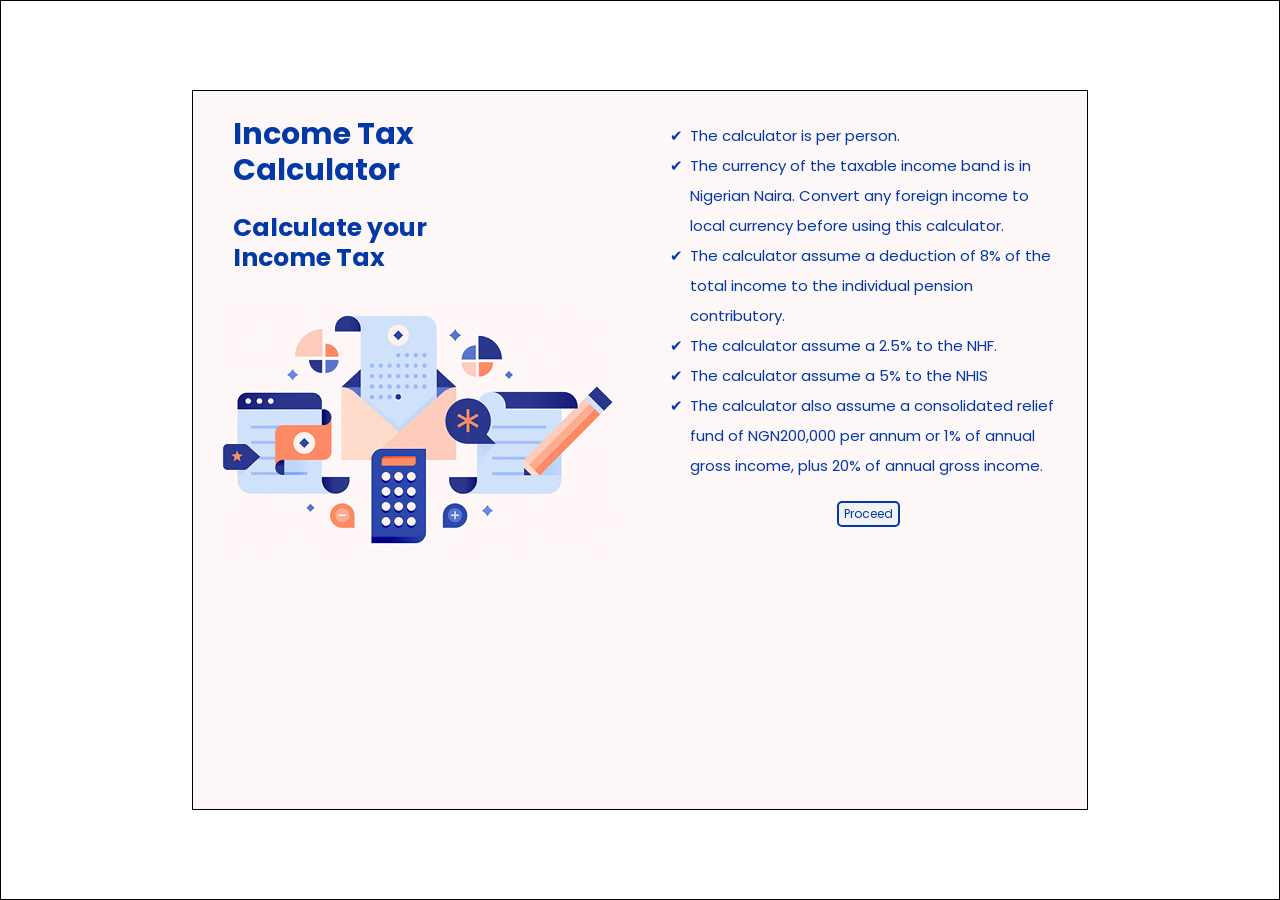
==== index.html @ 654c1abc "completed homepage" ====
<!DOCTYPE html>
<html lang="en">
<head>
  <meta charset="UTF-8">
  <meta name="viewport" content="width=device-width, initial-scale=1.0">
  <title>Income Tax Calculator</title>
  <link href="https://fonts.googleapis.com/css2?family=Poppins:wght@500;700&display=swap" rel="stylesheet">
  <link rel="stylesheet" href="tax.css">
  <script src="tax.js" async></script>
</head>
<body>
  <main class="container">
    <div class="welcome-page">
      <section class="visual">
        <div class="holder">
          <h1>Income Tax Calculator</h1>
          <h2>Calculate your Income Tax</h2>
        </div>
        <div class="img-container">
          <img src="calc.png" alt="calculator image">
        </div>
      </section>

      <section class="instruction">
        <div class="info">
          <ul>
            <li>The calculator is per person.</li>
            <li>The currency of the taxable income band is in Nigerian Naira. Convert any foreign income to local currency before using this calculator.</li>
            <li>The calculator assume a deduction of 8% of the total income to the individual pension contributory.</li>
            <li>The calculator assume a 2.5% to the NHF.</li>
            <li>The calculator assume a 5% to the NHIS</li>
            <li>The calculator also assume a consolidated relief fund of NGN200,000 per annum or 1% of annual gross income, plus 20% of annual gross income.</li>
          </ul>
          <button class="button proceed">Proceed</button>
        </div>
      </section>
    </div>

    <div class="calc-page">
      <section class="input-box" hidden>
        <form action="#">
          <label for="input-box">Enter Your Income</label>
          <input type="text" id="input-box" name="input-box" placeholder="00000" value="NGN: " required>
        </form>
        <button class="button compute">Calculate</button>
      </section>
    </div>
  </main>
</body>
</html>
---- tax.css ----
html {
  box-sizing: border-box;
  font-size: 62.5%;
}

*, *::before, *::after {
  box-sizing: border-box;
}

body {
  padding: 0;
  margin: 0;
  font-size: 1rem;
  width: 100vw;
  height: 100vh;
  /*display: grid;
  place-items: center;*/
  font-family: 'Poppins', sans-serif;
}

.container {
  width: 100vw;
  height: 100vh;
  border: 1px solid;
  display: grid;
  place-items: center;
  position: relative;
}

.welcome-page {
  display: flex;
  width: 70vw;
  height: 80vh;
  border: 1px solid;
}

.visual {
  background-color: #fef7f8;
  width: 50%;
  line-height: 1.2;
  color: #0339A6;
}

.holder {
  width: 50%;
  margin: 0 0 30px 30px;
  padding-left: 10px;
}

.holder h1 {
  font-size: 3rem;
}

.holder h2 {
  font-size: 2.5rem;
}

.img-container {
  text-align: center;
}

.instruction {
  width: 50%;
  line-height: 2;
  font-size: 1.5rem;
  background-color: #fef7f8;
}

.info {
  margin: 30px 20px 0 30px;
  color: #0339A6;
}

.info ul {
  padding: 0;
  margin: 0;
  list-style: none;
}

.info li {
  text-indent: -2rem;
  padding-left: 2rem;
}

.info li:before {
  content: '\2714';
  width: 2rem;
  color: #0339A6;
  display: block;
  float: left;
}

.button {
  border: 2px solid #0339A6;
  background-color: #F2F2F2;
  color: #0339A6;
  border-radius: 5px;
  display: block;
  padding: 2px 5px;
  margin: 20px auto;
  cursor: pointer;
  font-family: 'Poppins', sans-serif;
  font-size: 1.2rem;
  outline: none;
}

.button:hover {
  background-color: #0339A6;
  color: #fff;
}

.calc-page {
  display: flex;
  justify-content: center;
  align-items: center;
  position: absolute;
  width: 70vw;
  heigt: 80vh;
}

.input-box {
  width: 60%;
  text-align: center;
}

label {
  display: block;
  font-size: 1.5rem;
  color: #0339A6;
}

input[type="text"] {
  margin-top: 5px;
  border-radius: 5px;
  outline: none;
  width: 40%;
  padding: 5px;
}

input[type="text"]:focus {
  border-color: #0339A6;
}

input[type="text"]::placeholder {
  font-family: 'Poppins', sans-serif;
  font-size: 1.5rem;
}

.compute {
  margin-top: 10px;
}
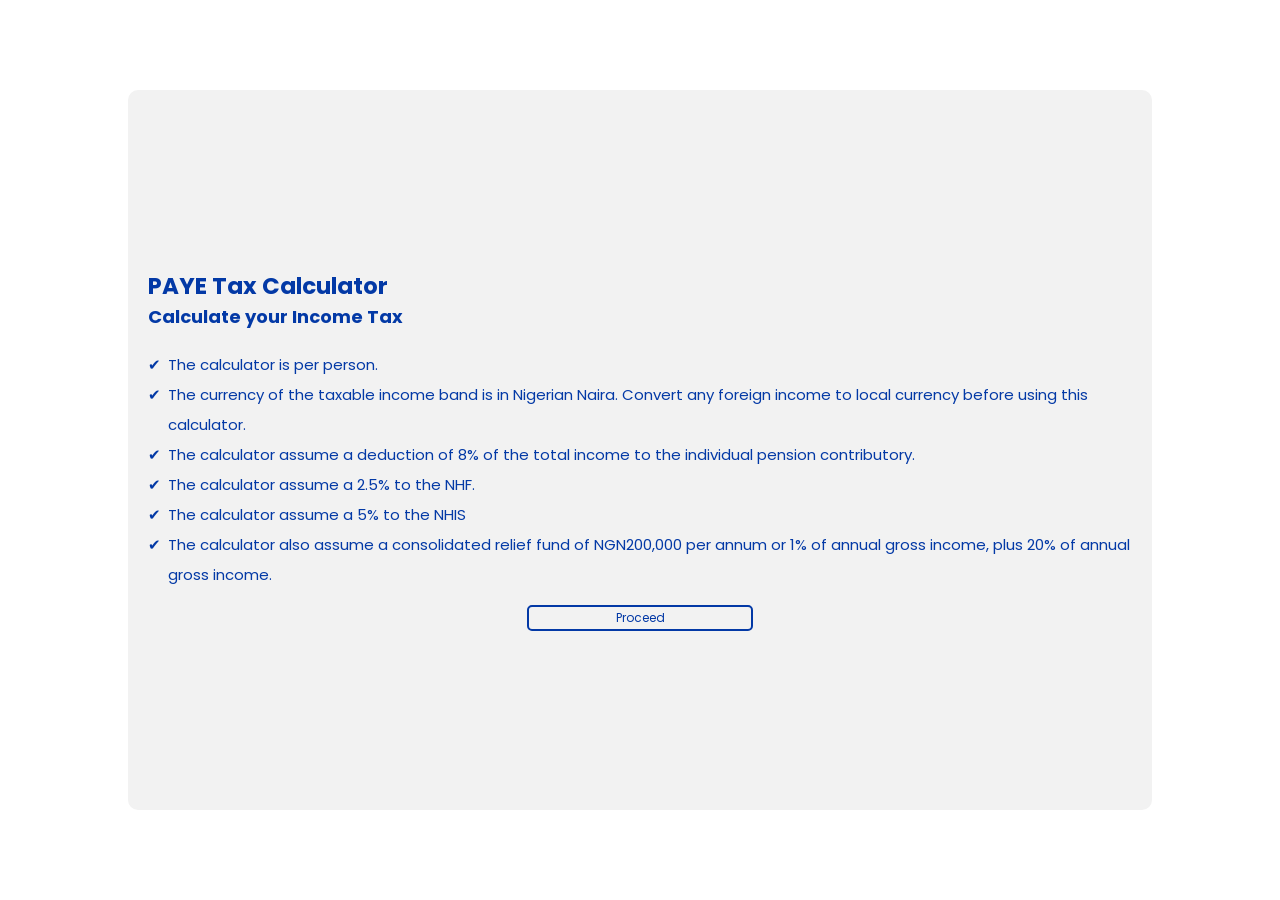
==== commit ad462599: "added index file" ====
--- a/index.html
+++ b/index.html
@@ -10,41 +10,35 @@
 </head>
 <body>
   <main class="container">
-    <div class="welcome-page">
-      <section class="visual">
-        <div class="holder">
-          <h1>Income Tax Calculator</h1>
-          <h2>Calculate your Income Tax</h2>
-        </div>
-        <div class="img-container">
-          <img src="calc.png" alt="calculator image">
-        </div>
-      </section>
+    <section class="welcome-page">
+      <div class="holder">
+        <h1>PAYE Tax Calculator</h1>
+        <h2>Calculate your Income Tax</h2>
+      </div>
 
-      <section class="instruction">
-        <div class="info">
-          <ul>
-            <li>The calculator is per person.</li>
-            <li>The currency of the taxable income band is in Nigerian Naira. Convert any foreign income to local currency before using this calculator.</li>
-            <li>The calculator assume a deduction of 8% of the total income to the individual pension contributory.</li>
-            <li>The calculator assume a 2.5% to the NHF.</li>
-            <li>The calculator assume a 5% to the NHIS</li>
-            <li>The calculator also assume a consolidated relief fund of NGN200,000 per annum or 1% of annual gross income, plus 20% of annual gross income.</li>
-          </ul>
-          <button class="button proceed">Proceed</button>
-        </div>
-      </section>
-    </div>
+      <div class="instruction">
+        <ul>
+          <li>The calculator is per person.</li>
+          <li>The currency of the taxable income band is in Nigerian Naira. Convert any foreign income to local currency before using this calculator.</li>
+          <li>The calculator assume a deduction of 8% of the total income to the individual pension contributory.</li>
+          <li>The calculator assume a 2.5% to the NHF.</li>
+          <li>The calculator assume a 5% to the NHIS</li>
+          <li>The calculator also assume a consolidated relief fund of NGN200,000 per annum or 1% of annual gross income, plus 20% of annual gross income.</li>
+        </ul>
+        <button class="button proceed">Proceed</button>
+      </div>
+    </section>
 
-    <div class="calc-page">
-      <section class="input-box" hidden>
-        <form action="#">
-          <label for="input-box">Enter Your Income</label>
-          <input type="text" id="input-box" name="input-box" placeholder="00000" value="NGN: " required>
-        </form>
+    <section class="input-page" hidden>
+      <div class="myform">
+        <p></p>
+        <label for="inputfield">Enter Your Income</label>
+        <input type="text" inputmode="numeric" id="inputfield" class="inputfield">
         <button class="button compute">Calculate</button>
-      </section>
-    </div>
+      </div>
+    </section>
   </main>
 </body>
-</html>+</html>
+
+<!--https://fullstackopen.com/en/-->
--- a/tax.css
+++ b/tax.css
@@ -13,76 +13,53 @@
   font-size: 1rem;
   width: 100vw;
   height: 100vh;
-  /*display: grid;
-  place-items: center;*/
+  display: grid;
+  place-items: center;
   font-family: 'Poppins', sans-serif;
 }
 
 .container {
-  width: 100vw;
-  height: 100vh;
-  border: 1px solid;
-  display: grid;
-  place-items: center;
-  position: relative;
-}
-
-.welcome-page {
+  width: 100%;
+  height: 100%;
   display: flex;
-  width: 70vw;
-  height: 80vh;
-  border: 1px solid;
-}
-
-.visual {
-  background-color: #fef7f8;
-  width: 50%;
-  line-height: 1.2;
+  justify-content: center;
+  align-items: center;
+  background-color: #f2f2f2;
   color: #0339A6;
+  border-radius: 10px;
 }
 
 .holder {
-  width: 50%;
-  margin: 0 0 30px 30px;
-  padding-left: 10px;
+  margin: 20px;
 }
 
 .holder h1 {
-  font-size: 3rem;
+  font-size: 2.3rem;
+  margin-bottom: 0;
 }
 
 .holder h2 {
-  font-size: 2.5rem;
-}
-
-.img-container {
-  text-align: center;
+  font-size: 1.8rem;
+  margin-top: 0;
 }
 
 .instruction {
-  width: 50%;
   line-height: 2;
   font-size: 1.5rem;
-  background-color: #fef7f8;
+  margin: 20px;
 }
 
-.info {
-  margin: 30px 20px 0 30px;
-  color: #0339A6;
-}
-
-.info ul {
+.instruction ul {
   padding: 0;
-  margin: 0;
   list-style: none;
 }
 
-.info li {
+.instruction li {
   text-indent: -2rem;
   padding-left: 2rem;
 }
 
-.info li:before {
+.instruction li:before {
   content: '\2714';
   width: 2rem;
   color: #0339A6;
@@ -90,37 +67,18 @@
   float: left;
 }
 
-.button {
-  border: 2px solid #0339A6;
-  background-color: #F2F2F2;
-  color: #0339A6;
-  border-radius: 5px;
-  display: block;
-  padding: 2px 5px;
-  margin: 20px auto;
-  cursor: pointer;
-  font-family: 'Poppins', sans-serif;
-  font-size: 1.2rem;
-  outline: none;
+.input-page {
+  text-align: center;
+  margin: 20px;
+  border: 2px solid;
+  border-radius: 10px;
+  padding: 20px;
 }
 
-.button:hover {
-  background-color: #0339A6;
-  color: #fff;
-}
-
-.calc-page {
-  display: flex;
-  justify-content: center;
-  align-items: center;
-  position: absolute;
-  width: 70vw;
-  heigt: 80vh;
-}
-
-.input-box {
-  width: 60%;
-  text-align: center;
+.input-page p {
+  font-size: 2rem;
+  color: #f22;
+  margin-bottom: 5px;
 }
 
 label {
@@ -132,20 +90,78 @@
 input[type="text"] {
   margin-top: 5px;
   border-radius: 5px;
-  outline: none;
-  width: 40%;
   padding: 5px;
 }
 
-input[type="text"]:focus {
-  border-color: #0339A6;
+.button {
+  border: 2px solid #0339A6;
+  background-color: #f2f2f2;
+  color: #0339A6;
+  border-radius: 5px;
+  display: block;
+  padding: 2px 5px;
+  margin: 10px auto;
+  cursor: pointer;
+  font-family: 'Poppins', sans-serif;
+  font-size: 1.2rem;
 }
 
-input[type="text"]::placeholder {
-  font-family: 'Poppins', sans-serif;
-  font-size: 1.5rem;
+.button:hover {
+  background-color: #0339A6;
+  color: #fff;
 }
 
-.compute {
-  margin-top: 10px;
+.result-page {
+  height: 80vh;
+  width: 80vw;
+  border: 5px solid red;
+}
+
+table {
+  border-top: 3px solid #0339A6;
+  border-bottom: 3px solid #0339A6;       
+  text-align: left;
+  font-size: 1.5rem;
+  padding: 5px;
+  border-collapse: collapse;
+  color: #0339A6;
+  margin: 10px auto;
+  width: 90vw;
+}
+
+td {
+  border-top: 2px solid #A6ABAB;
+  padding: 5px;
+}
+
+tr td:nth-child(3), td:nth-child(4) {
+  text-align: right;
+}
+tr:nth-child(1), tr:nth-last-child(1) {
+  background-color: #d3d3d3;
+}
+
+@media screen and (min-width: 600px) {
+  .button {
+    width: 23%;
+  }
+
+  .input-page {
+    width: 50%;
+  }
+
+  table {
+    width: 70vw;
+  }
+}
+
+@media screen and (min-width: 850px) {
+  .container {
+    width: 80%;
+    height: 80%;
+  }
+
+  table {
+    width: 50vw;
+  }
 }
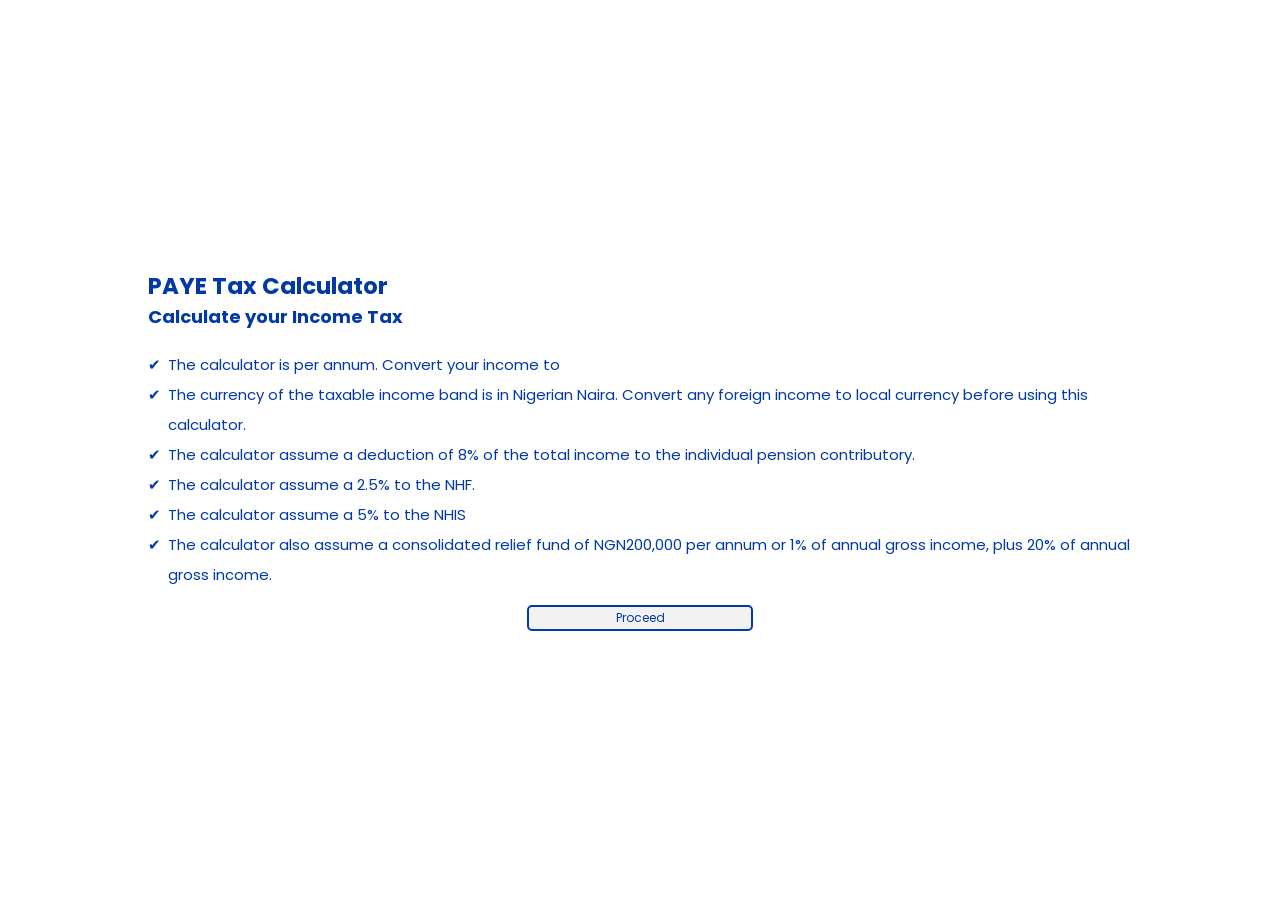
==== commit b1623d7b: "fix output float point" ====
--- a/index.html
+++ b/index.html
@@ -18,7 +18,7 @@
 
       <div class="instruction">
         <ul>
-          <li>The calculator is per person.</li>
+          <li>The calculator is per annum. Convert your income to </li>
           <li>The currency of the taxable income band is in Nigerian Naira. Convert any foreign income to local currency before using this calculator.</li>
           <li>The calculator assume a deduction of 8% of the total income to the individual pension contributory.</li>
           <li>The calculator assume a 2.5% to the NHF.</li>
@@ -35,6 +35,7 @@
         <label for="inputfield">Enter Your Income</label>
         <input type="text" inputmode="numeric" id="inputfield" class="inputfield">
         <button class="button compute">Calculate</button>
+        <p class="red"><span>*</span>Enter your gross Income per annum</p>
       </div>
     </section>
   </main>
--- a/tax.css
+++ b/tax.css
@@ -24,9 +24,7 @@
   display: flex;
   justify-content: center;
   align-items: center;
-  background-color: #f2f2f2;
   color: #0339A6;
-  border-radius: 10px;
 }
 
 .holder {
@@ -70,7 +68,7 @@
 .input-page {
   text-align: center;
   margin: 20px;
-  border: 2px solid;
+  border: 2px solid #0339A6;
   border-radius: 10px;
   padding: 20px;
 }
@@ -91,6 +89,14 @@
   margin-top: 5px;
   border-radius: 5px;
   padding: 5px;
+}
+
+span {
+  color: #f22;
+}
+
+.input-page .red {
+  font-size: 1.5rem;
 }
 
 .button {
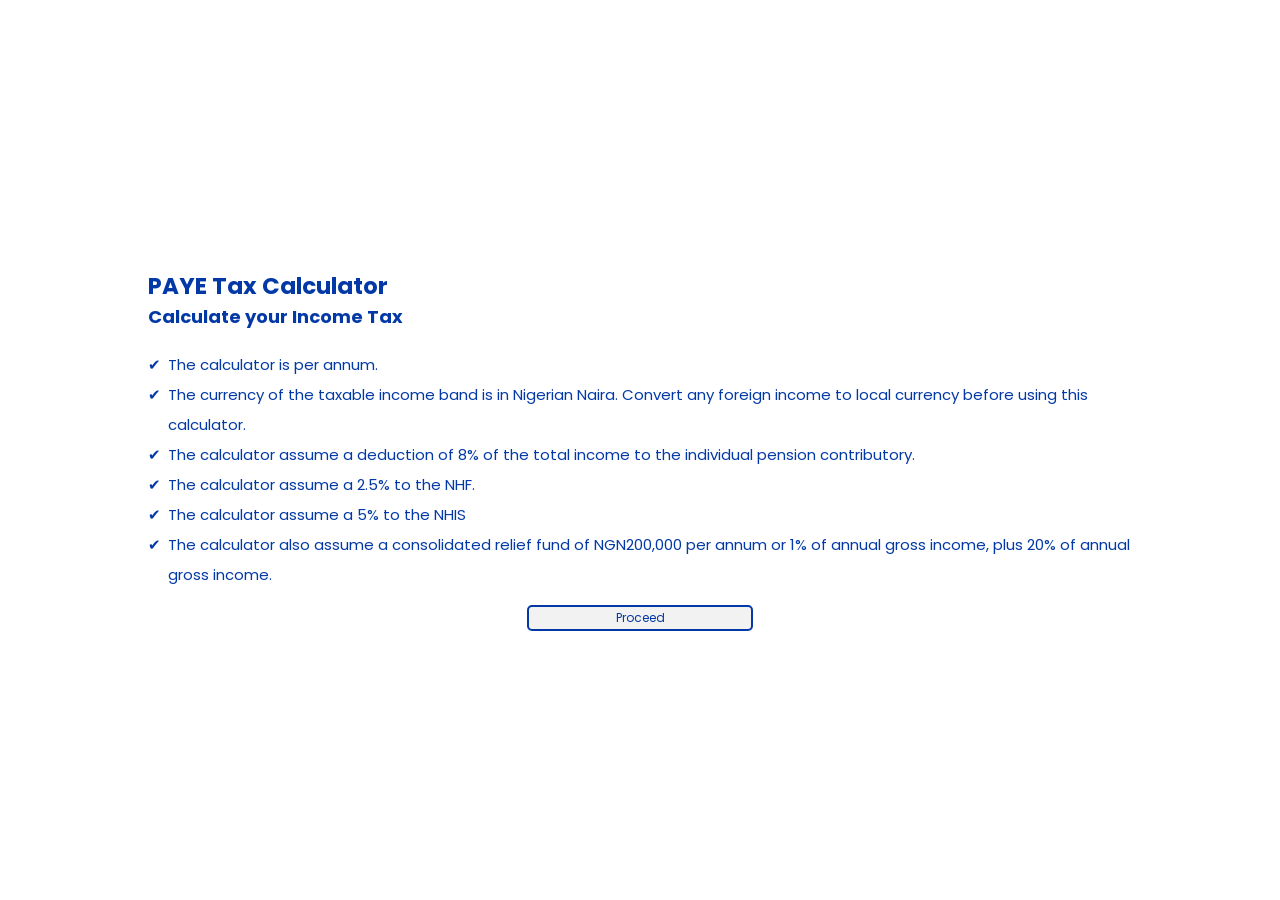
==== commit ef74e1bb: "update instruction" ====
--- a/index.html
+++ b/index.html
@@ -18,7 +18,7 @@
 
       <div class="instruction">
         <ul>
-          <li>The calculator is per annum. Convert your income to </li>
+          <li>The calculator is per annum.</li>
           <li>The currency of the taxable income band is in Nigerian Naira. Convert any foreign income to local currency before using this calculator.</li>
           <li>The calculator assume a deduction of 8% of the total income to the individual pension contributory.</li>
           <li>The calculator assume a 2.5% to the NHF.</li>
